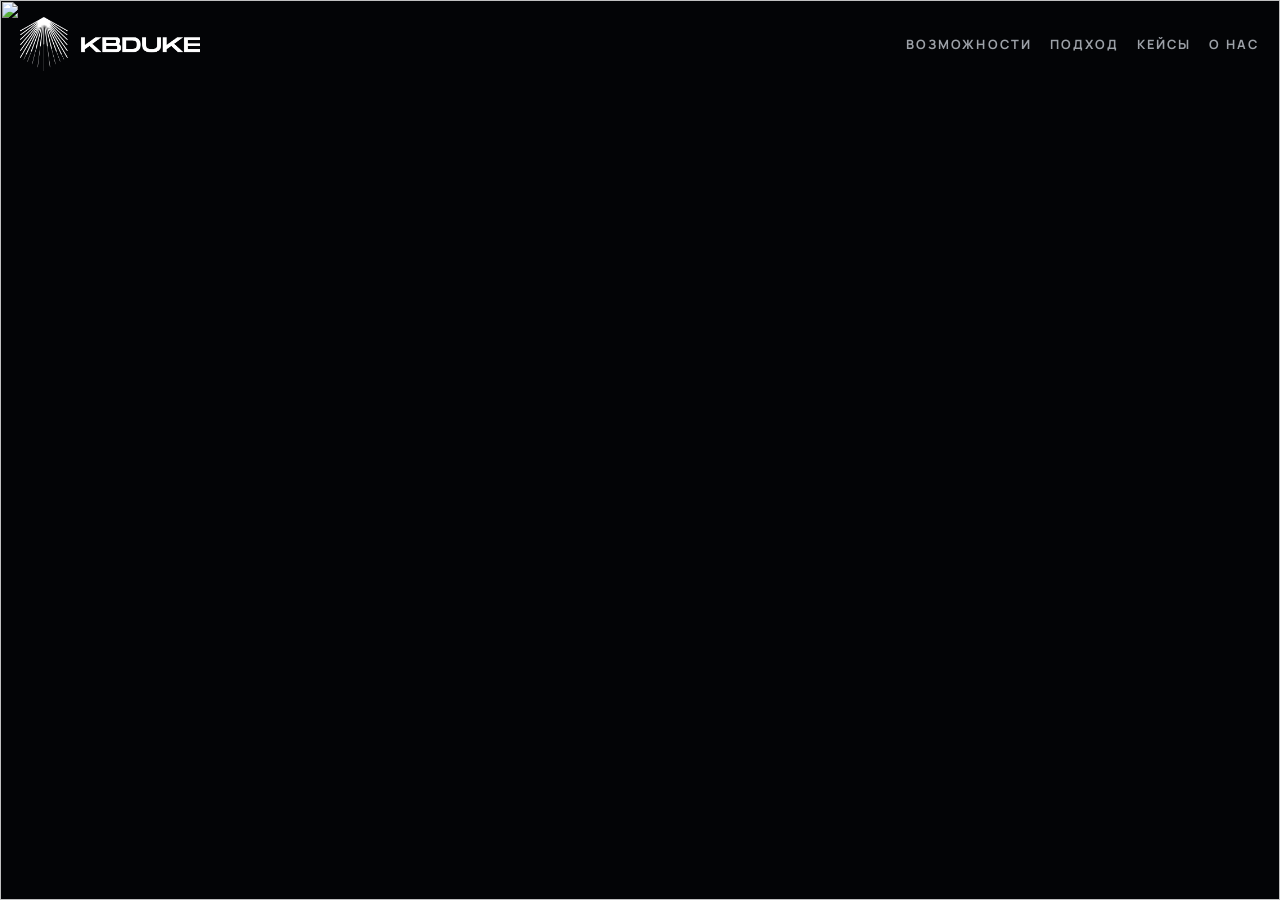
==== index.html @ 4758ca3d "Update partner logos table" ====
<!doctype html>
<html lang="ru">
  <head>
    <!-- Базовая кодировка и адаптивная мета-настройка для корректного отображения на всех устройствах. -->
    <meta charset="UTF-8" />
    <meta name="viewport" content="width=device-width, initial-scale=1.0" />

    <!-- SEO-метаданные главной страницы. -->
    <title>KBDUKE | Световой дизайн и технический продакшн для концертных шоу</title>
    <meta
      name="description"
      content="KBDUKE: световой дизайн, сценография, технический продакшн, IMAG и контент для концертных шоу, туров, фестивалей и больших событий."
    />

    <!-- Подключение шрифтов для заголовков и основного текста. -->
    <link rel="preconnect" href="https://fonts.googleapis.com" />
    <link rel="preconnect" href="https://fonts.gstatic.com" crossorigin />
    <link href="https://fonts.googleapis.com/css2?family=Manrope:wght@400;500;700;800&family=Sora:wght@500;600;700;800&display=swap" rel="stylesheet" />

    <!-- Основные стили страницы. -->
    <link rel="stylesheet" href="./styles.css?v=20260403-7" />

    <!-- Структурированные данные для организации и hero-video. -->
    <script type="application/ld+json">
      {
        "@context": "https://schema.org",
        "@graph": [
          {
            "@type": "Organization",
            "name": "KBDUKE",
            "url": "https://kbduke.ru/",
            "email": "info@kbduke.ru",
            "telephone": "+7-964-552-1264",
            "sameAs": ["https://www.instagram.com/k_b_duke", "https://t.me/kbduke"]
          }
        ]
      }
    </script>
  </head>
  <body class="page-home">
    <!-- Skip-link улучшает навигацию с клавиатуры и ускоряет переход к содержимому. -->
    <a class="skip-link" href="#main">Перейти к содержимому</a>

    <!-- Фоновый декоративный слой удерживает общий монохромный характер интерфейса. -->
    <div class="ambient-bg" aria-hidden="true"></div>

    <!-- Фиксированная шапка с логотипом и навигацией по ключевым экранам. -->
    <header class="topbar" id="top">
      <div class="container topbar__inner">
        <a class="brand" href="#hero" aria-label="Перейти к началу страницы">
          <img class="brand__logo" src="./assets/brand/logo-main.webp" alt="Логотип KBDUKE" loading="eager" />
        </a>

        <!-- Кнопка мобильного меню активна только на узких экранах. -->
        <button class="menu-toggle" type="button" aria-label="Открыть меню" aria-expanded="false">
          <span></span>
          <span></span>
          <span></span>
        </button>

        <!-- Якорная навигация соответствует новой продающей структуре страницы. -->
        <nav class="menu" aria-label="Основная навигация">
          <a href="./pages/capabilities.html">Возможности</a>
          <a href="./pages/approach.html">Подход</a>
          <a href="./pages/cases.html">Кейсы</a>
          <a href="./pages/about.html">О нас</a>
        </nav>
      </div>
    </header>

    <!-- Основное содержимое страницы. -->
    <main id="main">
      <!-- Первый экран с оффером, showreel и основными CTA. -->
      <section id="hero" class="section hero reveal">
        <div class="hero__media" aria-hidden="true">
          <div class="hero__slides" id="heroSlides"></div>
          <div class="hero__veil"></div>
        </div>
      </section>
    </main>

    <!-- Клиентский JavaScript отвечает за фильтры, лайтбокс и reduced-motion. -->
    <script src="./assets/cases/portfolio-data.js?v=20260403-newcases-5"></script>
    <script src="./script.js?v=20260403-newcases-3"></script>
  </body>
</html>
---- styles.css ----
/* -------------------------------------------------------------------------- */
/* Базовые переменные темы: монохромная палитра, тени и размеры контейнеров. */
/* -------------------------------------------------------------------------- */
:root {
  --bg-base: #050608;
  --bg-elevated: rgba(12, 15, 19, 0.9);
  --bg-soft: rgba(15, 18, 23, 0.82);
  --bg-surface: rgba(9, 11, 14, 0.94);
  --stroke: rgba(255, 255, 255, 0.12);
  --stroke-strong: rgba(255, 255, 255, 0.24);
  --text-main: #f5f7fb;
  --text-soft: rgba(230, 235, 244, 0.74);
  --text-muted: rgba(202, 209, 220, 0.52);
  --accent: #7fd6ff;
  --shadow: 0 30px 80px rgba(0, 0, 0, 0.42);
  --radius: 30px;
  --radius-small: 18px;
  --container: min(1520px, calc(100vw - 72px));
}

/* -------------------------------------------------------------------------- */
/* Сброс модели коробки и базовых отступов.                                   */
/* -------------------------------------------------------------------------- */
*,
*::before,
*::after {
  box-sizing: border-box;
}

html {
  scroll-behavior: smooth;
}

body {
  margin: 0;
  font-family: "Manrope", "Helvetica Neue", sans-serif;
  color: var(--text-main);
  background: var(--bg-base);
  line-height: 1.6;
}

.page-home {
  overflow: hidden;
}

.page-home main {
  height: 100svh;
}

.page-approach {
  overflow: hidden;
}

img,
video {
  max-width: 100%;
}

a,
button,
input,
select,
textarea {
  font: inherit;
}

/* -------------------------------------------------------------------------- */
/* Skip-link скрыт до фокуса и помогает в навигации с клавиатуры.             */
/* -------------------------------------------------------------------------- */
.skip-link {
  position: absolute;
  left: 16px;
  top: 16px;
  z-index: 50;
  padding: 10px 14px;
  border-radius: 999px;
  background: #ffffff;
  color: #0a0a0a;
  transform: translateY(-200%);
  transition: transform 0.14s ease;
}

.skip-link:focus {
  transform: translateY(0);
}

/* -------------------------------------------------------------------------- */
/* Фоновый слой задает глубину без яркого цветового шума.                     */
/* -------------------------------------------------------------------------- */
.ambient-bg {
  position: fixed;
  inset: 0;
  z-index: -2;
  overflow: hidden;
  pointer-events: none;
  background:
    radial-gradient(circle at 16% 20%, rgba(14, 58, 96, 0.16), transparent 34%),
    radial-gradient(circle at 80% 14%, rgba(24, 114, 160, 0.12), transparent 36%),
    radial-gradient(circle at 48% 84%, rgba(15, 30, 64, 0.14), transparent 42%),
    linear-gradient(180deg, #07090b 0%, #050608 60%, #040507 100%);
  background-size: 128% 128%, 134% 134%, 142% 142%, 100% 100%;
  background-position: 16% 20%, 80% 14%, 48% 84%, 0 0;
  animation: ambient-bg-drift 28s ease-in-out infinite alternate;
}

.ambient-bg::before,
.ambient-bg::after {
  content: "";
  position: absolute;
  inset: -10%;
  pointer-events: none;
  will-change: transform, opacity, border-radius, background-position;
}

.ambient-bg::before {
  background:
    radial-gradient(circle at 20% 20%, rgba(20, 82, 134, 0.18), transparent 24%),
    radial-gradient(circle at 72% 18%, rgba(28, 128, 184, 0.15), transparent 22%),
    radial-gradient(circle at 40% 78%, rgba(18, 36, 82, 0.18), transparent 28%),
    radial-gradient(circle at 82% 72%, rgba(22, 48, 92, 0.12), transparent 24%);
  filter: blur(68px);
  opacity: 0.76;
  animation: solution-map-lava-a 26s ease-in-out infinite alternate;
}

.ambient-bg::after {
  inset: 0;
  background-image: url("data:image/svg+xml,%3Csvg xmlns='http://www.w3.org/2000/svg' width='220' height='220' viewBox='0 0 220 220'%3E%3Cfilter id='n'%3E%3CfeTurbulence type='fractalNoise' baseFrequency='0.85' numOctaves='2' stitchTiles='stitch'/%3E%3C/filter%3E%3Crect width='220' height='220' filter='url(%23n)' opacity='1'/%3E%3C/svg%3E");
  background-size: 220px 220px;
  background-repeat: repeat;
  opacity: 0.05;
  mix-blend-mode: soft-light;
  animation: ambient-grain-shift 12s steps(6) infinite;
}

@keyframes ambient-bg-drift {
  0% {
    background-position: 14% 18%, 82% 14%, 50% 84%, 0 0;
  }

  50% {
    background-position: 18% 23%, 76% 18%, 54% 80%, 0 0;
  }

  100% {
    background-position: 12% 26%, 82% 10%, 46% 88%, 0 0;
  }
}

@keyframes ambient-grain-shift {
  0% {
    transform: translate3d(0, 0, 0);
  }

  25% {
    transform: translate3d(-1.2%, 0.8%, 0);
  }

  50% {
    transform: translate3d(0.8%, -0.8%, 0);
  }

  75% {
    transform: translate3d(-0.6%, 1%, 0);
  }

  100% {
    transform: translate3d(0, 0, 0);
  }
}

.container {
  width: var(--container);
  margin-inline: auto;
}

h1,
h2,
h3 {
  margin: 0;
  font-family: "Sora", "Manrope", sans-serif;
  letter-spacing: -0.04em;
  line-height: 1.04;
}

h1 {
  font-size: clamp(3rem, 5.8vw, 6rem);
  max-width: 10.5ch;
}

h2 {
  font-size: clamp(2.2rem, 3.6vw, 4rem);
}

h3 {
  font-size: clamp(1.15rem, 1.4vw, 1.45rem);
}

p {
  margin: 0;
}

.lead {
  color: var(--text-soft);
  font-size: clamp(1rem, 1.15vw, 1.18rem);
  max-width: 36ch;
}

.eyebrow {
  margin: 0 0 14px;
  color: var(--text-muted);
  font-size: 0.8rem;
  font-weight: 700;
  letter-spacing: 0.12em;
  text-transform: uppercase;
}

.section {
  position: relative;
  padding: clamp(88px, 10vw, 140px) 0;
}

.section--gradient .container {
  padding: clamp(28px, 4vw, 42px);
  border: 1px solid var(--stroke);
  border-radius: var(--radius);
  background: linear-gradient(180deg, rgba(20, 20, 20, 0.92), rgba(9, 9, 9, 0.96));
  box-shadow: var(--shadow);
}

.section-heading {
  display: grid;
  gap: 14px;
  margin-bottom: 28px;
}

.section-heading--split {
  grid-template-columns: minmax(0, 1fr) auto;
  align-items: end;
  gap: 20px;
}

.text-link {
  color: #ffffff;
  text-decoration: none;
  font-weight: 700;
  border-bottom: 1px solid rgba(255, 255, 255, 0.26);
}

/* -------------------------------------------------------------------------- */
/* Верхняя панель остается липкой и визуально нейтральной.                    */
/* -------------------------------------------------------------------------- */
.topbar {
  position: fixed;
  inset: 0 0 auto;
  z-index: 30;
  border-bottom: 1px solid transparent;
  background: transparent;
  backdrop-filter: none;
  transition: background-color 0.24s ease, border-color 0.24s ease, backdrop-filter 0.24s ease;
}

.topbar .container {
  width: 100%;
  margin-inline: auto;
}

.topbar__inner {
  min-height: 88px;
  width: 100%;
  flex-direction: row;
  align-items: center;
  justify-content: space-between;
  display: flex;
  gap: 20px;
  padding-top: 0;
  padding-inline: clamp(18px, 1.6vw, 28px);
}

.brand {
  display: inline-flex;
  align-items: center;
}

.brand__logo {
  width: clamp(150px, 14vw, 218px);
  height: auto;
  display: block;
}

.menu {
  display: flex;
  align-items: center;
  gap: 18px;
  margin-left: auto;
  justify-content: flex-end;
}

.menu a {
  color: var(--text-soft);
  text-decoration: none;
  font-size: 0.8rem;
  font-weight: 700;
  letter-spacing: 0.16em;
  text-transform: uppercase;
  transition: color 0.14s ease, opacity 0.14s ease;
  opacity: 0.92;
}

.menu a:hover,
.menu a:focus-visible {
  color: #ffffff;
  opacity: 1;
}

.menu a[aria-current="page"] {
  color: #ffffff;
  opacity: 1;
}

.menu-toggle {
  display: none;
  width: 44px;
  height: 44px;
  padding: 10px 8px;
  border: 0;
  border-radius: 12px;
  background: rgba(255, 255, 255, 0.06);
  cursor: pointer;
}

.menu-toggle span {
  display: block;
  width: 100%;
  height: 2px;
  margin: 5px 0;
  border-radius: 999px;
  background: #ffffff;
}

/* -------------------------------------------------------------------------- */
/* Hero-секция собрана как темный оффер + reel.                               */
/* -------------------------------------------------------------------------- */
.hero {
  min-height: 100svh;
  padding: 0;
  overflow: clip;
  background: #040608;
}

.hero__media,
.hero__veil {
  position: absolute;
  inset: 0;
}

.hero__media {
  z-index: 0;
  overflow: hidden;
  background: #030406;
}

.hero__slides {
  position: absolute;
  inset: 0;
}

.hero__image,
.hero__video {
  position: absolute;
  inset: 0;
  width: 100%;
  height: 100%;
  object-fit: cover;
  object-position: center center;
  display: block;
  filter: none;
  transform: scale(1);
  opacity: 0;
  transition: opacity 0.65s ease;
}

.hero__image.is-active {
  opacity: 1;
}

.hero__veil {
  background: transparent;
}

.hero__content {
  position: relative;
  z-index: 1;
  display: flex;
  align-items: flex-end;
  min-height: 100svh;
  padding-top: clamp(132px, 11vw, 160px);
  padding-bottom: clamp(24px, 3vw, 36px);
}

.hero__layout {
  display: block;
  width: 100%;
}

.hero__copy {
  display: grid;
  gap: clamp(14px, 1.5vw, 18px);
  max-width: min(560px, 48vw);
}

.hero__copy h1 {
  max-width: 12.4ch;
  font-size: clamp(2.4rem, 4.5vw, 4.7rem);
  line-height: 0.95;
  text-wrap: balance;
}

.hero__copy .lead {
  max-width: 31ch;
  font-size: clamp(0.92rem, 0.94vw, 1rem);
  line-height: 1.42;
  color: rgba(244, 247, 252, 0.72);
}

.hero__features {
  display: grid;
  gap: 14px;
  padding: 18px 20px;
  border: 1px solid var(--stroke);
  border-radius: calc(var(--radius) - 8px);
  background: rgba(255, 255, 255, 0.03);
}

.hero__features-title {
  color: var(--text-muted);
  font-size: 0.8rem;
  font-weight: 700;
  letter-spacing: 0.12em;
  text-transform: uppercase;
}

.hero__capabilities {
  display: grid;
  grid-template-columns: repeat(2, minmax(0, 1fr));
  gap: 0 34px;
  margin: 0;
  padding: 0;
  list-style: none;
}

.hero__capabilities li {
  min-height: 100%;
}

.capability-link {
  display: flex;
  align-items: center;
  justify-content: space-between;
  gap: 20px;
  padding: 24px 0;
  min-height: 100%;
  border: 0;
  border-bottom: 1px solid rgba(255, 255, 255, 0.12);
  border-radius: 0;
  background: transparent;
  color: rgba(244, 247, 252, 0.88);
  text-decoration: none;
  transition:
    color 0.16s ease,
    opacity 0.16s ease,
    border-color 0.16s ease;
}

.capability-link::after {
  content: "↗";
  font-size: 1rem;
  color: rgba(255, 255, 255, 0.42);
  transition: transform 0.16s ease, color 0.16s ease;
}

.capability-link:hover,
.capability-link:focus-visible {
  color: #ffffff;
  border-color: rgba(255, 255, 255, 0.28);
}

.capability-link:hover::after,
.capability-link:focus-visible::after {
  color: rgba(255, 255, 255, 0.82);
  transform: translate(2px, -2px);
}

#equipment,
.service-card[id] {
  scroll-margin-top: 120px;
}

.hero__capabilities--section {
  grid-template-columns: repeat(2, minmax(0, 1fr));
}

.section--capabilities {
  padding-top: clamp(72px, 8vw, 118px);
}

.capabilities {
  display: grid;
  grid-template-columns: minmax(280px, 0.7fr) minmax(0, 1.3fr);
  gap: clamp(34px, 5vw, 90px);
  align-items: start;
}

.capabilities__intro {
  display: grid;
  gap: 18px;
  max-width: 24rem;
}

.capabilities--static {
  grid-template-columns: minmax(280px, 0.76fr) minmax(720px, 1.24fr);
  gap: clamp(54px, 8vw, 138px);
}

.hero__capabilities--static {
  grid-template-columns: repeat(2, minmax(300px, 1fr));
  gap: 18px 54px;
}

.hero__capabilities--static li {
  min-height: auto;
}

.capability-label {
  display: block;
  min-height: 72px;
  padding: 16px 0 14px;
  border-bottom: 1px solid rgba(255, 255, 255, 0.12);
  color: rgba(244, 247, 252, 0.82);
  font-size: clamp(0.96rem, 0.96vw, 1.04rem);
  line-height: 1.5;
  text-wrap: pretty;
}

.page-capabilities .capabilities__intro {
  max-width: 36rem;
  display: grid;
  gap: 24px;
  align-content: start;
  padding-top: clamp(20px, 2vw, 28px);
}

.page-capabilities main {
  min-height: calc(100svh - 84px);
  display: grid;
}

.page-capabilities .section--capabilities {
  min-height: calc(100svh - 84px);
  display: grid;
  align-items: center;
  padding-block: clamp(144px, 13vh, 208px) clamp(84px, 8vh, 128px);
}

.page-capabilities .capabilities__intro h1 {
  max-width: 7.4ch;
  margin: 0;
  font-size: clamp(3.3rem, 4.35vw, 5.15rem);
  line-height: 0.92;
  letter-spacing: -0.045em;
  text-wrap: balance;
}

.page-capabilities .capabilities__intro .lead {
  max-width: 34ch;
  margin: 0;
  color: rgba(244, 247, 252, 0.76);
  font-size: clamp(1rem, 0.98vw, 1.12rem);
  line-height: 1.6;
  text-wrap: pretty;
}

.page-capabilities .capabilities--static {
  --capabilities-column-gap: clamp(72px, 6vw, 112px);
  --capabilities-card-gap: clamp(24px, 2.4vw, 36px);
  grid-template-columns: minmax(420px, 0.88fr) minmax(620px, 1.12fr);
  gap: var(--capabilities-column-gap);
  align-items: center;
  padding-inline: clamp(88px, 6vw, 132px) clamp(48px, 4vw, 88px);
}

.page-capabilities .capabilities-list {
  display: grid;
  grid-template-columns: 1fr;
  gap: clamp(24px, 2.6vw, 34px);
  width: min(100%, 52rem);
  align-items: start;
  align-content: start;
  justify-self: start;
  padding-top: clamp(8px, 0.8vw, 12px);
}

.page-capabilities .capabilities-item {
  display: flex;
  align-items: flex-start;
  min-height: 100%;
  padding: 0;
  border: 0;
  border-radius: 0;
  background: transparent;
  box-shadow: none;
}

.page-capabilities .capability-label {
  display: block;
  max-width: none;
  min-height: auto;
  padding: 0;
  border: 0;
  color: rgba(244, 247, 252, 0.94);
  font-size: clamp(1.36rem, 1.34vw, 1.66rem);
  font-weight: 500;
  line-height: 1.2;
  letter-spacing: -0.014em;
  text-wrap: balance;
  hyphens: none;
}

@media (max-width: 1180px) {
  .page-capabilities .capabilities--static {
    --capabilities-column-gap: clamp(44px, 4vw, 64px);
    --capabilities-card-gap: clamp(24px, 2vw, 28px);
    grid-template-columns: minmax(360px, 0.88fr) minmax(0, 1.12fr);
    gap: var(--capabilities-column-gap);
    padding-inline: clamp(44px, 4.6vw, 68px) 0;
  }

  .page-capabilities .capability-label {
    font-size: clamp(1.22rem, 1.46vw, 1.46rem);
  }
}

@media (max-width: 1024px) {
  .page-about .about-shell {
    width: min(100vw - 48px, 1320px);
    gap: 48px;
  }

  .page-about .about-section {
    width: 100%;
  }

  .page-about .section--about-intro {
    min-height: auto;
  }

  .about-intro {
    grid-template-columns: 1fr;
    gap: 28px;
  }

  .page-about .team-figure img {
    max-height: none;
  }

  .page-about .clients-grid {
    grid-template-columns: repeat(2, minmax(0, 1fr));
    gap: 20px 28px;
  }

  .page-about .clients-grid ul {
    width: 100%;
    justify-items: start;
  }

  .page-about .contacts-layout {
    grid-template-columns: 1fr;
  }

  .page-about .contact-qr {
    justify-self: start;
  }

  .page-capabilities .section--capabilities {
    padding-block: clamp(124px, 14vw, 156px) 64px;
  }

  .page-capabilities .capabilities__intro {
    max-width: 100%;
    padding-top: 0;
  }

  .page-capabilities .capabilities__intro .lead {
    max-width: 36ch;
  }

  .page-capabilities .capabilities--static {
    grid-template-columns: 1fr;
    gap: 34px;
    padding-inline: 0;
  }

  .page-capabilities .capabilities-list {
    grid-template-columns: 1fr;
    padding-top: 0;
  }

  .page-capabilities .capability-label {
    max-width: none;
  }
}

@media (min-width: 1280px) {
  .page-capabilities .section--capabilities > .container {
    width: min(1760px, calc(100vw - 64px));
  }
}

.section--portfolio .section-heading {
  margin-bottom: 38px;
}

.section--portfolio h2 {
  max-width: 8ch;
}

/* -------------------------------------------------------------------------- */
/* Третий блок: карта факторов решения с анимированным фоном.                 */
/* -------------------------------------------------------------------------- */
.solution-map {
  position: relative;
  min-height: clamp(380px, 50vw, 692px);
  aspect-ratio: 1280 / 692;
  padding: 0;
  border: 1px solid rgba(255, 255, 255, 0.08);
  border-radius: var(--radius);
  overflow: hidden;
  background: linear-gradient(160deg, #03050a 0%, #04060d 42%, #05060a 100%);
  box-shadow: 0 24px 80px rgba(0, 0, 0, 0.32);
  isolation: isolate;
}

.solution-map__ambient {
  position: absolute;
  inset: -2%;
  z-index: 0;
  pointer-events: none;
}

.solution-map__overlay {
  position: absolute;
  inset: 0;
  z-index: 2;
  width: 100%;
  height: 100%;
  object-fit: contain;
  padding: clamp(12px, 2vw, 28px);
  display: block;
  pointer-events: none;
}

.solution-map::before,
.solution-map::after,
.solution-map__body::after {
  content: "";
  position: absolute;
  border-radius: 58% 42% 63% 37% / 39% 58% 42% 61%;
  pointer-events: none;
  z-index: 0;
  filter: blur(68px);
  mix-blend-mode: screen;
}

.solution-map::before {
  width: clamp(280px, 34vw, 520px);
  height: clamp(280px, 34vw, 520px);
  top: -10%;
  right: 2%;
  background: radial-gradient(circle, rgba(43, 174, 210, 0.54) 0%, rgba(19, 92, 149, 0.24) 44%, transparent 74%);
  opacity: 0.54;
  animation: solution-map-lava-a 30s ease-in-out infinite alternate;
}

.solution-map::after {
  width: clamp(260px, 30vw, 460px);
  height: clamp(260px, 30vw, 460px);
  left: 3%;
  bottom: 10%;
  background: radial-gradient(circle, rgba(24, 41, 170, 0.34) 0%, rgba(13, 23, 92, 0.2) 42%, transparent 72%);
  opacity: 0.42;
  animation: solution-map-lava-b 34s ease-in-out infinite alternate;
}

.solution-map__orb {
  position: absolute;
  border-radius: 52% 48% 63% 37% / 41% 54% 46% 59%;
  pointer-events: none;
  filter: blur(92px);
  opacity: 0.48;
  mix-blend-mode: screen;
  will-change: transform, opacity, border-radius;
}

.solution-map__orb--a {
  width: clamp(260px, 28vw, 470px);
  height: clamp(260px, 28vw, 470px);
  top: -12%;
  right: -4%;
  background: radial-gradient(circle, rgba(52, 190, 220, 0.54) 0%, rgba(28, 116, 169, 0.26) 46%, transparent 74%);
  animation: solution-map-lava-c 32s ease-in-out infinite alternate;
}

.solution-map__orb--b {
  width: clamp(240px, 24vw, 400px);
  height: clamp(240px, 24vw, 400px);
  left: -8%;
  bottom: 2%;
  background: radial-gradient(circle, rgba(32, 59, 188, 0.46) 0%, rgba(13, 28, 107, 0.22) 48%, transparent 76%);
  animation: solution-map-lava-d 36s ease-in-out infinite alternate;
}

.solution-map__orb--c {
  width: clamp(250px, 26vw, 430px);
  height: clamp(250px, 26vw, 430px);
  left: 30%;
  bottom: -24%;
  background: radial-gradient(circle, rgba(171, 16, 148, 0.38) 0%, rgba(88, 4, 62, 0.2) 48%, transparent 76%);
  animation: solution-map-lava-e 28s ease-in-out infinite alternate;
}

.solution-map__orb--d {
  width: clamp(180px, 18vw, 300px);
  height: clamp(180px, 18vw, 300px);
  left: 16%;
  top: 28%;
  background: radial-gradient(circle, rgba(46, 64, 210, 0.24) 0%, rgba(9, 18, 74, 0.12) 48%, transparent 76%);
  animation: solution-map-lava-f 24s ease-in-out infinite alternate;
}

.solution-map__intro,
.solution-map__body,
.decision-node {
  position: relative;
  z-index: 2;
}

.solution-map__intro {
  position: absolute;
  top: clamp(26px, 3vw, 42px);
  left: clamp(28px, 2.8vw, 40px);
  max-width: min(34vw, 500px);
}

.solution-map__intro h2 {
  max-width: none;
  font-size: clamp(1.72rem, 2.9vw, 2.72rem);
  line-height: 1.08;
}

.solution-map__body {
  position: absolute;
  inset: 0;
  min-height: 100%;
  margin: 0;
}

.solution-map__body::after {
  width: clamp(240px, 28vw, 420px);
  height: clamp(240px, 28vw, 420px);
  left: 44%;
  bottom: -18%;
  background: radial-gradient(circle, rgba(132, 12, 112, 0.38) 0%, rgba(68, 0, 50, 0.2) 44%, transparent 74%);
  opacity: 0.6;
  animation: solution-map-lava-g 26s ease-in-out infinite alternate;
}

.solution-map__diagram {
  position: absolute;
  inset: 0;
  width: 100%;
  height: 100%;
  z-index: 1;
  overflow: visible;
}

.solution-map__diagram path,
.solution-map__diagram circle {
  fill: none;
  stroke: rgba(255, 255, 255, 0.94);
  stroke-width: 10;
  stroke-linecap: round;
  stroke-linejoin: round;
  filter: drop-shadow(0 0 8px rgba(255, 255, 255, 0.18));
}

.solution-map__diagram circle {
  fill: rgba(255, 255, 255, 0.96);
  stroke: none;
}

.decision-node {
  position: absolute;
  font-family: "Manrope", "Inter", sans-serif;
  font-size: clamp(1.24rem, 2.15vw, 2.18rem);
  font-weight: 700;
  letter-spacing: -0.03em;
  line-height: 1.02;
  white-space: nowrap;
  color: #ffffff;
  text-shadow: 0 4px 16px rgba(0, 0, 0, 0.38);
}

.decision-node--budget {
  top: 23%;
  left: 46%;
}

.decision-node--limits {
  right: 7%;
  top: 56%;
}

.decision-node--concept {
  left: 9%;
  top: 72%;
}

.decision-node--venue {
  left: 18%;
  top: 41%;
}

.decision-node--center {
  top: 50.8%;
  left: 58.2%;
  width: 22px;
  height: 22px;
  transform: translate(-50%, -50%);
  border-radius: 50%;
  background: rgba(255, 255, 255, 0.12);
  box-shadow: 0 0 0 8px rgba(255, 255, 255, 0.08);
  animation: solution-map-core-pulse 7.6s ease-in-out infinite;
}

.decision-node__core {
  display: block;
  width: 100%;
  height: 100%;
  border-radius: 50%;
  background: #ffffff;
  animation: solution-map-core-breathe 6.2s ease-in-out infinite;
}

@keyframes solution-map-lava-a {
  0% {
    transform: translate3d(0, 0, 0) scale(0.96) rotate(0deg);
    border-radius: 60% 40% 55% 45% / 44% 62% 38% 56%;
    opacity: 0.54;
  }

  33% {
    transform: translate3d(-4%, 6%, 0) scale(1.04) rotate(8deg);
    border-radius: 48% 52% 39% 61% / 58% 44% 56% 42%;
    opacity: 0.74;
  }

  66% {
    transform: translate3d(-9%, 10%, 0) scale(1.12) rotate(14deg);
    border-radius: 63% 37% 52% 48% / 36% 54% 46% 64%;
    opacity: 0.62;
  }

  100% {
    transform: translate3d(-12%, 8%, 0) scale(1.18) rotate(18deg);
    border-radius: 42% 58% 61% 39% / 54% 40% 60% 46%;
    opacity: 0.78;
  }
}

@keyframes solution-map-lava-b {
  0% {
    transform: translate3d(0, 0, 0) scale(1) rotate(0deg);
    border-radius: 54% 46% 60% 40% / 50% 43% 57% 50%;
    opacity: 0.34;
  }

  38% {
    transform: translate3d(5%, -4%, 0) scale(1.08) rotate(-9deg);
    border-radius: 40% 60% 44% 56% / 55% 49% 51% 45%;
    opacity: 0.48;
  }

  72% {
    transform: translate3d(11%, -8%, 0) scale(1.16) rotate(-14deg);
    border-radius: 62% 38% 49% 51% / 44% 58% 42% 56%;
    opacity: 0.42;
  }

  100% {
    transform: translate3d(14%, -10%, 0) scale(1.2) rotate(-18deg);
    border-radius: 47% 53% 64% 36% / 59% 47% 53% 41%;
    opacity: 0.56;
  }
}

@keyframes solution-map-lava-c {
  0% {
    transform: translate3d(0, 0, 0) scale(0.98) rotate(0deg);
    border-radius: 57% 43% 46% 54% / 39% 51% 49% 61%;
    opacity: 0.5;
  }

  30% {
    transform: translate3d(-6%, 3%, 0) scale(1.08) rotate(10deg);
    border-radius: 43% 57% 58% 42% / 60% 43% 57% 40%;
    opacity: 0.68;
  }

  68% {
    transform: translate3d(-14%, 8%, 0) scale(1.18) rotate(18deg);
    border-radius: 61% 39% 41% 59% / 37% 59% 41% 63%;
    opacity: 0.56;
  }

  100% {
    transform: translate3d(-18%, 4%, 0) scale(1.24) rotate(24deg);
    border-radius: 38% 62% 55% 45% / 56% 41% 59% 44%;
    opacity: 0.74;
  }
}

@keyframes solution-map-lava-d {
  0% {
    transform: translate3d(0, 0, 0) scale(0.94) rotate(0deg);
    border-radius: 49% 51% 62% 38% / 60% 42% 58% 40%;
    opacity: 0.4;
  }

  34% {
    transform: translate3d(7%, -6%, 0) scale(1.06) rotate(-8deg);
    border-radius: 64% 36% 47% 53% / 41% 60% 40% 59%;
    opacity: 0.58;
  }

  68% {
    transform: translate3d(14%, -12%, 0) scale(1.16) rotate(-14deg);
    border-radius: 45% 55% 58% 42% / 57% 46% 54% 43%;
    opacity: 0.48;
  }

  100% {
    transform: translate3d(20%, -10%, 0) scale(1.22) rotate(-18deg);
    border-radius: 59% 41% 42% 58% / 39% 54% 46% 61%;
    opacity: 0.66;
  }
}

@keyframes solution-map-lava-e {
  0% {
    transform: translate3d(0, 0, 0) scale(0.92) rotate(0deg);
    border-radius: 61% 39% 44% 56% / 38% 62% 38% 62%;
    opacity: 0.4;
  }

  30% {
    transform: translate3d(7%, -5%, 0) scale(1.06) rotate(9deg);
    border-radius: 46% 54% 59% 41% / 54% 41% 59% 46%;
    opacity: 0.56;
  }

  68% {
    transform: translate3d(12%, -12%, 0) scale(1.14) rotate(16deg);
    border-radius: 58% 42% 36% 64% / 43% 56% 44% 57%;
    opacity: 0.46;
  }

  100% {
    transform: translate3d(17%, -18%, 0) scale(1.2) rotate(22deg);
    border-radius: 39% 61% 55% 45% / 61% 39% 61% 39%;
    opacity: 0.64;
  }
}

@keyframes solution-map-lava-f {
  0% {
    transform: translate3d(0, 0, 0) scale(0.9) rotate(0deg);
    border-radius: 63% 37% 51% 49% / 45% 56% 44% 55%;
    opacity: 0.28;
  }

  36% {
    transform: translate3d(6%, 8%, 0) scale(1.08) rotate(-10deg);
    border-radius: 41% 59% 62% 38% / 58% 40% 60% 42%;
    opacity: 0.38;
  }

  100% {
    transform: translate3d(10%, 16%, 0) scale(1.18) rotate(-18deg);
    border-radius: 57% 43% 39% 61% / 37% 63% 37% 63%;
    opacity: 0.5;
  }
}

@keyframes solution-map-lava-g {
  0% {
    transform: translate3d(0, 0, 0) scale(0.98) rotate(0deg);
    border-radius: 56% 44% 63% 37% / 49% 57% 43% 51%;
    opacity: 0.34;
  }

  30% {
    transform: translate3d(-2%, -6%, 0) scale(1.06) rotate(10deg);
    border-radius: 43% 57% 46% 54% / 60% 44% 56% 40%;
    opacity: 0.48;
  }

  68% {
    transform: translate3d(5%, -11%, 0) scale(1.14) rotate(18deg);
    border-radius: 61% 39% 40% 60% / 38% 59% 41% 62%;
    opacity: 0.4;
  }

  100% {
    transform: translate3d(10%, -14%, 0) scale(1.22) rotate(24deg);
    border-radius: 39% 61% 57% 43% / 58% 41% 59% 42%;
    opacity: 0.56;
  }
}

@keyframes solution-map-core-pulse {
  0%,
  100% {
    box-shadow: 0 0 0 8px rgba(255, 255, 255, 0.08);
    background: rgba(255, 255, 255, 0.12);
  }

  50% {
    box-shadow:
      0 0 0 10px rgba(255, 255, 255, 0.08),
      0 0 24px rgba(255, 255, 255, 0.1);
    background: rgba(255, 255, 255, 0.16);
  }
}

@keyframes solution-map-core-breathe {
  0%,
  100% {
    transform: scale(1);
    opacity: 1;
  }

  50% {
    transform: scale(1.08);
    opacity: 0.9;
  }
}

@keyframes hero-slideshow {
  0%,
  18% {
    opacity: 1;
    transform: scale(1.02);
  }

  26%,
  100% {
    opacity: 0;
    transform: scale(1.06);
  }
}

.equipment-actions,
.brief-form__actions {
  display: flex;
  flex-wrap: wrap;
  gap: 12px;
}

/* -------------------------------------------------------------------------- */
/* Подстраницы направлений: оставляем только оригинальный слайд.              */
/* -------------------------------------------------------------------------- */
.slide-page-main {
  min-height: calc(100svh - 84px);
}

.slide-page {
  min-height: calc(100vh - 88px);
  padding-top: 0;
  display: grid;
  align-items: center;
}

.slide-page__container {
  display: flex;
  justify-content: center;
  width: 100vw;
  max-width: 100vw;
  margin-left: calc(50% - 50vw);
  margin-right: calc(50% - 50vw);
  padding: 0;
}

.slide-page__frame {
  width: 100vw;
  min-height: calc(100svh - 84px);
  margin: 0;
  padding: 0;
  border: 0;
  border-radius: 0;
  background: transparent;
  box-shadow: none;
  overflow: hidden;
}

.slide-page__image {
  width: 100vw;
  height: calc(100svh - 84px);
  display: block;
  object-fit: cover;
  object-position: center center;
  transform: scale(var(--slide-scale, 1));
  transform-origin: var(--slide-origin-x, 50%) var(--slide-origin-y, 50%);
  border-radius: 0;
  background: transparent;
}

.page-technical-production {
  --slide-scale: 1.06;
  --slide-origin-x: 58%;
  --slide-origin-y: 55%;
}

.page-stage-design {
  --slide-scale: 1.03;
  --slide-origin-x: 57%;
  --slide-origin-y: 50%;
}

.page-lighting-design {
  --slide-scale: 1.04;
  --slide-origin-x: 58%;
  --slide-origin-y: 50%;
}

.page-content-production {
  --slide-scale: 1.08;
  --slide-origin-x: 60%;
  --slide-origin-y: 47%;
}

.page-imag {
  --slide-scale: 1.06;
  --slide-origin-x: 47%;
  --slide-origin-y: 48%;
}

.page-equipment {
  --slide-scale: 1.08;
  --slide-origin-x: 58%;
  --slide-origin-y: 49%;
}

.slide-page__frame--wide {
  width: min(100%, 1760px);
  padding: 6px;
  background: rgba(0, 0, 0, 0.28);
}

.slide-page__frame--wide .slide-page__image {
  min-height: min(78vh, 1080px);
  object-fit: contain;
}

.approach-main {
  min-height: calc(100svh - 84px);
  display: grid;
}

.approach-stage {
  --approach-stage-top: clamp(96px, 10vh, 176px);
  --approach-stage-bottom: clamp(20px, 4vh, 80px);
  min-height: calc(100svh - 84px);
  display: grid;
  align-items: center;
  padding-block: var(--approach-stage-top) var(--approach-stage-bottom);
}

.approach-shell {
  display: grid;
  grid-template-columns: 1fr;
  gap: 0;
  align-items: center;
  justify-items: center;
  padding-inline: clamp(88px, 6vw, 132px) clamp(48px, 4vw, 88px);
}

.approach-copy {
  max-width: 36rem;
  display: grid;
  gap: 24px;
  align-content: start;
}

.approach-copy h1 {
  max-width: 7.4ch;
  margin: 0;
  font-size: clamp(3.3rem, 4.35vw, 5.15rem);
  line-height: 0.92;
  letter-spacing: -0.045em;
  text-wrap: balance;
}

.approach-copy .lead {
  max-width: 34ch;
  margin: 0;
  color: rgba(244, 247, 252, 0.76);
  font-size: clamp(1rem, 0.98vw, 1.12rem);
  line-height: 1.6;
  text-wrap: pretty;
}

.approach-visual {
  position: relative;
  width: 100%;
  display: grid;
  place-items: center;
  justify-self: center;
}

.solution-map--page {
  width: auto;
  max-width: min(100%, 1180px);
  min-height: 460px;
  height: min(calc(100svh - 84px - var(--approach-stage-top) - var(--approach-stage-bottom)), 820px);
  aspect-ratio: 1.24 / 1;
  border: 0;
  border-radius: 0;
  box-shadow: none;
  background: transparent;
  overflow: visible;
}

.solution-map__overlay--page {
  padding:
    clamp(40px, 4vw, 64px)
    clamp(12px, 1.6vw, 24px)
    clamp(16px, 1.8vw, 24px);
  object-fit: contain;
  transform: translate(clamp(2%, 2vw, 8%), clamp(1%, 1.6vw, 6%))
    scale(clamp(1.04, 0.92 + 0.3vw, 1.24));
}

/* -------------------------------------------------------------------------- */
/* Кнопки: белая основная и инвертированная вторичная.                        */
/* -------------------------------------------------------------------------- */
.btn {
  display: inline-flex;
  align-items: center;
  justify-content: center;
  min-height: 52px;
  padding: 0 24px;
  border-radius: 999px;
  border: 1px solid transparent;
  text-decoration: none;
  font-weight: 700;
  cursor: pointer;
  transition:
    transform 0.16s ease,
    background-color 0.16s ease,
    color 0.16s ease,
    border-color 0.16s ease;
}

.btn:hover,
.btn:focus-visible {
  transform: translateY(-1px);
}

.btn--primary {
  color: #0a0a0a;
  background: #ffffff;
  border-color: #ffffff;
}

.btn--primary:hover,
.btn--primary:focus-visible {
  color: #ffffff;
  background: transparent;
  border-color: rgba(255, 255, 255, 0.5);
}

.btn--ghost {
  color: #ffffff;
  background: transparent;
  border-color: rgba(255, 255, 255, 0.3);
}

.btn--ghost:hover,
.btn--ghost:focus-visible {
  color: #0a0a0a;
  background: #ffffff;
  border-color: #ffffff;
}

/* -------------------------------------------------------------------------- */
/* Блок доверия собран из метрик и строки имен.                               */
/* -------------------------------------------------------------------------- */
.trust-grid {
  display: grid;
  gap: 16px;
  grid-template-columns: repeat(4, minmax(0, 1fr));
}

.metric-card {
  padding: 20px;
  border-radius: var(--radius-small);
  border: 1px solid rgba(255, 255, 255, 0.1);
  background: rgba(255, 255, 255, 0.02);
}

.metric-card__value {
  display: block;
  margin-bottom: 8px;
  font-family: "Manrope", "Inter", sans-serif;
  font-size: clamp(1.5rem, 2vw, 2.3rem);
  font-weight: 800;
}

.metric-card__label {
  color: var(--text-soft);
}

.trust-strip {
  margin-top: 20px;
  display: flex;
  flex-wrap: wrap;
  gap: 10px;
}

.trust-strip span {
  padding: 10px 14px;
  border-radius: 999px;
  border: 1px solid rgba(255, 255, 255, 0.1);
  color: var(--text-soft);
  background: rgba(255, 255, 255, 0.03);
}

/* -------------------------------------------------------------------------- */
/* Фильтры портфолио и сетка кейсов.                                          */
/* -------------------------------------------------------------------------- */
/* Сетка и карточки портфолио.                                                */
/* -------------------------------------------------------------------------- */

.page-cases main {
  min-height: calc(100svh - 84px);
}

.page-cases .section--portfolio {
  padding-block: clamp(136px, 11vw, 176px) clamp(72px, 6vw, 104px);
}

.page-cases .section-heading {
  gap: 14px;
  margin-bottom: clamp(34px, 3.2vw, 48px);
}

.page-cases .section-heading h1 {
  max-width: 7.2ch;
  font-size: clamp(3.3rem, 4.35vw, 5.15rem);
  line-height: 0.92;
  letter-spacing: -0.045em;
}

.page-cases .section-heading .lead {
  max-width: 34ch;
  font-size: clamp(1rem, 0.98vw, 1.12rem);
  line-height: 1.6;
}

.page-cases .section-heading .lead--phrases {
  max-width: 78ch;
  display: flex;
  flex-wrap: wrap;
  gap: 0.35rem 0.6rem;
  align-items: center;
}

.page-cases .section-heading .lead--phrases .phrase-lock {
  display: inline-flex;
  align-items: center;
  white-space: nowrap;
}

.page-cases .section-heading .lead--phrases .phrase-lock:not(:last-child)::after {
  content: "-";
  margin-left: 0.6rem;
  color: rgba(244, 247, 252, 0.6);
}

.page-about main {
  padding-block: clamp(128px, 10vw, 168px) clamp(84px, 7vw, 120px);
}

.page-about .section {
  padding-block: 0;
}

.page-about .about-shell {
  width: min(1260px, calc(100vw - 72px));
  margin: 0 auto;
  display: grid;
  gap: clamp(44px, 4.8vw, 72px);
}

.page-about .about-section {
  width: 100%;
  margin: 0;
}

.page-about .about-section > .section-heading {
  margin-bottom: clamp(22px, 2.4vw, 34px);
  justify-items: start;
  text-align: left;
}

.section--about-intro {
  padding-top: 0;
}

.page-about .section--about-intro {
  min-height: calc(100svh - 128px);
  display: grid;
  align-items: start;
}

.about-intro {
  display: grid;
  grid-template-columns: minmax(240px, 0.46fr) minmax(0, 1.54fr);
  gap: clamp(40px, 5vw, 80px);
  align-items: start;
}

.about-intro__copy {
  width: 100%;
  display: grid;
  align-content: start;
  min-height: 100%;
}

.about-intro .section-heading {
  max-width: 66rem;
  gap: 22px;
  margin: 0;
  justify-items: start;
  text-align: left;
}

.about-intro .section-heading h1 {
  max-width: 4.2ch;
  font-size: clamp(3.3rem, 4.35vw, 5.15rem);
  line-height: 0.92;
  letter-spacing: -0.045em;
}

.about-intro .section-heading .lead {
  max-width: 46ch;
  margin: 0;
  font-size: clamp(1.16rem, 1.18vw, 1.34rem);
  line-height: 1.62;
  color: rgba(244, 247, 252, 0.86);
}

.page-about .about-section--intro,
.page-about .about-section--partners,
.page-about .about-section--contacts,
.page-about .about-section--team {
  width: 100%;
}

.page-about .partners-figure,
.page-about .contact-card,
.page-about .contact-qr {
  padding: 0;
  border: 0;
  border-radius: 0;
  background: transparent;
  box-shadow: none;
}

.page-about .partners-figure img {
  margin: 0;
  width: 100%;
  max-width: 100%;
  display: block;
}

.page-about .partners-figure {
  display: block;
  width: 100%;
}

.page-about .partners-figure--table {
  width: 100%;
  max-width: 1240px;
  margin: 0;
}

.page-about .partners-figure--table img {
  display: block;
  width: 100%;
  height: auto;
  max-width: 100%;
  border-radius: 0;
}

.page-about .team-figure {
  margin: 0;
}

.page-about .team-figure img {
  display: block;
  width: 100%;
  max-height: calc(100svh - 90px);
  height: auto;
  object-fit: contain;
  object-position: center;
  border-radius: 24px;
}

.page-about .contacts-layout {
  width: 100%;
  margin: 0;
  gap: clamp(28px, 3vw, 56px);
  grid-template-columns: minmax(0, 1fr) auto;
  align-items: start;
  justify-content: start;
}

.page-about .contact-grid {
  margin-top: 0;
  justify-items: start;
  text-align: left;
  gap: 14px;
}

.page-about .contact-grid a {
  border-bottom-color: rgba(255, 255, 255, 0.2);
  font-size: clamp(1rem, 1vw, 1.12rem);
}

.page-about .contact-qr figcaption {
  padding-top: 10px;
  max-width: 18ch;
  text-align: left;
}

.page-about .contact-qr {
  justify-self: end;
}

.page-about .section--about-clients {
  padding-top: 0;
}

.portfolio-grid {
  display: grid;
  grid-template-columns: repeat(3, minmax(0, 1fr));
  gap: clamp(34px, 3vw, 44px) clamp(18px, 1.7vw, 26px);
  align-items: start;
}

.portfolio-item,
.portfolio-item--wide,
.portfolio-item--hero {
  display: grid;
  margin: 0;
  grid-column: span 1;
  gap: 14px;
}

.portfolio-item__button {
  position: relative;
  display: block;
  width: 100%;
  padding: 0;
  border: 0;
  border-radius: 0;
  overflow: hidden;
  background: #050505;
  cursor: pointer;
  transition: transform 0.24s ease, opacity 0.24s ease;
}

.portfolio-item__button:hover,
.portfolio-item__button:focus-visible {
  transform: translateY(-3px);
}

.portfolio-item__image {
  width: 100%;
  aspect-ratio: 16 / 9;
  object-fit: cover;
  object-position: center;
  box-sizing: border-box;
  display: block;
  background: #050505;
  filter: grayscale(100%) contrast(1.06);
  transition: filter 0.28s ease, transform 0.32s ease;
}

.portfolio-item__button:hover .portfolio-item__image,
.portfolio-item__button:focus-visible .portfolio-item__image {
  filter: grayscale(0%) contrast(1);
  transform: scale(1.02);
}

.portfolio-item__mosaic {
  display: none;
}

.portfolio-item__body {
  display: grid;
  justify-items: center;
  gap: 6px;
  padding-inline: 0;
  text-align: center;
}

.portfolio-item__meta {
  display: flex;
  flex-wrap: wrap;
  justify-content: center;
  align-items: center;
  gap: 8px;
}

.portfolio-item__pill {
  color: rgba(244, 247, 252, 0.62);
  font-size: 0.68rem;
  font-weight: 700;
  text-transform: uppercase;
  letter-spacing: 0.16em;
}

.portfolio-item__count {
  display: none;
}

.portfolio-item__title {
  margin: 0;
  font-family: "Manrope", "Helvetica Neue", sans-serif;
  font-size: clamp(0.92rem, 0.88vw, 1rem);
  font-weight: 700;
  line-height: 1.24;
  letter-spacing: 0.02em;
  text-align: center;
  max-width: 24ch;
}

.portfolio-item__summary {
  margin: 0;
  max-width: 30ch;
  color: rgba(230, 235, 244, 0.7);
  font-size: clamp(0.78rem, 0.8vw, 0.88rem);
  line-height: 1.45;
  text-align: center;
  text-wrap: pretty;
}

.portfolio-item:hover .portfolio-item__title,
.portfolio-item:focus-within .portfolio-item__title {
  color: #ffffff;
}

/* -------------------------------------------------------------------------- */
/* Карточки процесса и дополнительные мета-данные.                            */
/* -------------------------------------------------------------------------- */
.process-grid {
  display: grid;
  gap: 16px;
  grid-template-columns: repeat(4, minmax(0, 1fr));
}

.process-card {
  display: grid;
  gap: 14px;
  padding: 22px;
  border-radius: var(--radius-small);
  border: 1px solid rgba(255, 255, 255, 0.08);
  background: rgba(255, 255, 255, 0.02);
}

.process-card__index {
  color: var(--text-muted);
  font-family: "Manrope", "Inter", sans-serif;
  font-size: 0.9rem;
  font-weight: 800;
  letter-spacing: 0.08em;
}

.process-card p {
  color: var(--text-soft);
}

.process-meta {
  display: grid;
  gap: 14px;
  grid-template-columns: repeat(3, minmax(0, 1fr));
  margin-top: 18px;
}

.process-meta__item {
  padding: 18px;
  border-radius: var(--radius-small);
  background: rgba(255, 255, 255, 0.03);
  color: var(--text-soft);
}

.process-meta__item strong {
  display: block;
  margin-bottom: 6px;
  color: #ffffff;
}

/* -------------------------------------------------------------------------- */
/* Карточки услуг и общий hover-переход в цвет.                               */
/* -------------------------------------------------------------------------- */
.cards {
  display: grid;
  gap: 16px;
}

.cards--three {
  grid-template-columns: repeat(3, minmax(0, 1fr));
}

.service-card {
  display: grid;
  gap: 14px;
  padding: 14px;
  border-radius: var(--radius-small);
  border: 1px solid rgba(255, 255, 255, 0.1);
  background: var(--bg-elevated);
  box-shadow: var(--shadow);
}

.service-card img {
  width: 100%;
  aspect-ratio: 16 / 9;
  display: block;
  object-fit: cover;
  border-radius: 12px;
  filter: grayscale(100%) contrast(1.06);
  transition: filter 0.16s ease, transform 0.16s ease;
}

.service-card:hover img,
.service-card:focus-within img {
  filter: grayscale(0%) contrast(1);
  transform: scale(1.015);
}

.service-card__body {
  display: grid;
  gap: 10px;
}

.service-card__body p {
  color: var(--text-soft);
}

/* -------------------------------------------------------------------------- */
/* Секция оборудования объединяет текстовую и визуальную колонку.             */
/* -------------------------------------------------------------------------- */
.equipment-layout {
  display: grid;
  gap: 24px;
  grid-template-columns: minmax(0, 0.92fr) minmax(360px, 0.88fr);
}

.equipment-copy {
  display: grid;
  gap: 18px;
}

.equipment-grid {
  display: grid;
  gap: 14px;
  grid-template-columns: repeat(2, minmax(0, 1fr));
}

.equipment-card {
  padding: 20px;
  border-radius: var(--radius-small);
  border: 1px solid rgba(255, 255, 255, 0.12);
  background: rgba(255, 255, 255, 0.03);
}

.equipment-card h3 {
  margin-bottom: 10px;
}

.equipment-card p,
.equipment-note {
  color: var(--text-soft);
}

.equipment-media {
  display: grid;
  gap: 14px;
}

.partners-figure {
  margin: 0;
  padding: clamp(18px, 2vw, 26px);
  border-radius: var(--radius);
  border: 1px solid var(--stroke);
  background: linear-gradient(180deg, rgba(18, 18, 18, 0.96), rgba(8, 8, 8, 0.98));
  box-shadow: var(--shadow);
}

.partners-figure img {
  display: block;
  width: 100%;
  max-width: 1240px;
  margin: 0 auto;
  filter: none;
}

.partner-logo {
  margin: 0;
}

/* -------------------------------------------------------------------------- */
/* Список клиентов оставлен текстовым и визуально спокойным.                  */
/* -------------------------------------------------------------------------- */
.clients-grid {
  display: grid;
  gap: 18px;
  grid-template-columns: repeat(3, minmax(0, 1fr));
}

.clients-grid ul {
  margin: 0;
  padding: 0;
  list-style: none;
}

.clients-grid li {
  padding: 4px 0;
  color: var(--text-soft);
  font-size: clamp(1rem, 1.25vw, 1.1rem);
  font-weight: 700;
}

.page-about .clients-grid {
  width: min(1140px, 100%);
  margin: 0;
  gap: clamp(18px, 2.4vw, 42px);
  justify-items: stretch;
}

.page-about .clients-grid ul {
  width: 100%;
  display: grid;
  gap: 12px;
}

.page-about .clients-grid li {
  padding: 0;
  text-align: left;
  font-size: clamp(1.02rem, 1.05vw, 1.14rem);
  line-height: 1.4;
}

/* -------------------------------------------------------------------------- */
/* Форма брифа оформлена как рабочий инструмент, а не декоративный блок.      */
/* -------------------------------------------------------------------------- */
.brief-shell {
  display: grid;
  gap: 28px;
  grid-template-columns: minmax(0, 0.8fr) minmax(0, 1.2fr);
  align-items: start;
}

.brief-copy {
  display: grid;
  gap: 18px;
}

.brief-benefits {
  display: grid;
  gap: 10px;
  margin: 0;
  padding: 0;
  list-style: none;
}

.brief-benefits li {
  position: relative;
  padding-left: 18px;
  color: var(--text-soft);
}

.brief-benefits li::before {
  content: "";
  position: absolute;
  left: 0;
  top: 0.72em;
  width: 7px;
  height: 7px;
  border-radius: 50%;
  background: #ffffff;
}

.brief-form {
  display: grid;
  gap: 18px;
  padding: clamp(18px, 2vw, 22px);
  border-radius: var(--radius);
  border: 1px solid rgba(255, 255, 255, 0.12);
  background: rgba(255, 255, 255, 0.03);
}

.field-grid {
  display: grid;
  gap: 14px;
  grid-template-columns: repeat(2, minmax(0, 1fr));
}

.field {
  display: grid;
  gap: 8px;
}

.field span,
.fieldset legend {
  color: var(--text-soft);
  font-size: 0.82rem;
  font-weight: 700;
  letter-spacing: 0.06em;
  text-transform: uppercase;
}

.field input,
.field select,
.field textarea {
  width: 100%;
  min-height: 52px;
  padding: 14px 16px;
  border: 1px solid rgba(255, 255, 255, 0.12);
  border-radius: 14px;
  color: #ffffff;
  background: #111111;
}

.field textarea {
  min-height: 126px;
  resize: vertical;
}

.field input::placeholder,
.field textarea::placeholder {
  color: #7f7f7f;
}

.field input:focus,
.field select:focus,
.field textarea:focus {
  outline: 0;
  border-color: rgba(255, 255, 255, 0.36);
}

.fieldset {
  margin: 0;
  padding: 16px;
  border: 1px solid rgba(255, 255, 255, 0.12);
  border-radius: 16px;
}

.checkbox-grid {
  display: grid;
  gap: 10px 12px;
  grid-template-columns: repeat(2, minmax(0, 1fr));
  margin-top: 12px;
}

.checkbox-grid label {
  display: flex;
  align-items: center;
  gap: 10px;
  color: var(--text-soft);
}

.checkbox-grid input {
  width: 16px;
  height: 16px;
  accent-color: #ffffff;
}

.form-status {
  min-height: 24px;
  color: var(--text-muted);
}

/* -------------------------------------------------------------------------- */
/* Контакты и QR-код собраны в отдельной спокойной секции.                    */
/* -------------------------------------------------------------------------- */
.contact-card {
  padding: clamp(28px, 4vw, 42px);
  border-radius: var(--radius);
  border: 1px solid var(--stroke);
  background: linear-gradient(180deg, rgba(16, 16, 16, 0.92), rgba(8, 8, 8, 0.96));
  box-shadow: var(--shadow);
}

.contacts-layout {
  display: grid;
  gap: 22px;
  grid-template-columns: minmax(0, 1fr) auto;
  align-items: start;
}

.contact-grid {
  display: grid;
  gap: 10px;
  margin-top: 20px;
}

.contact-grid a {
  width: fit-content;
  color: var(--text-soft);
  text-decoration: none;
  font-weight: 700;
  border-bottom: 1px solid rgba(255, 255, 255, 0.14);
}

.contact-grid a:hover,
.contact-grid a:focus-visible {
  color: #ffffff;
}

.contact-qr {
  margin: 0;
  padding: 12px;
  border-radius: 16px;
  border: 1px solid rgba(255, 255, 255, 0.12);
  background: rgba(255, 255, 255, 0.03);
}

.contact-qr img {
  width: 150px;
  height: 150px;
  display: block;
}

.contact-qr figcaption {
  margin-top: 10px;
  color: var(--text-muted);
  font-size: 0.82rem;
  text-align: center;
}

/* -------------------------------------------------------------------------- */
/* Футер и липкая мобильная CTA-кнопка.                                       */
/* -------------------------------------------------------------------------- */
.footer {
  padding: 24px 0 88px;
  border-top: 1px solid rgba(255, 255, 255, 0.08);
  background: rgba(9, 9, 9, 0.82);
}

.footer__inner {
  display: flex;
  justify-content: space-between;
  align-items: center;
  gap: 12px;
  color: var(--text-muted);
}

.footer__inner a {
  color: #ffffff;
  text-decoration: none;
}

.mobile-cta {
  position: fixed;
  left: 16px;
  right: 16px;
  bottom: 16px;
  z-index: 25;
  display: none;
}

.mobile-cta .btn {
  width: 100%;
}

/* -------------------------------------------------------------------------- */
/* Лайтбокс для полноразмерных кейсов.                                        */
/* -------------------------------------------------------------------------- */
.lightbox {
  position: relative;
  width: min(96vw, 1480px);
  max-height: calc(100dvh - 32px);
  padding: 64px 24px 24px;
  border: 1px solid rgba(255, 255, 255, 0.22);
  border-radius: 26px;
  background: rgba(8, 8, 8, 0.97);
  color: #ffffff;
  overflow: auto;
}

.lightbox::backdrop {
  background: rgba(0, 0, 0, 0.74);
  backdrop-filter: blur(6px);
}

.lightbox__close {
  position: absolute;
  top: 16px;
  right: 16px;
  z-index: 5;
  display: grid;
  place-items: center;
  width: 44px;
  height: 44px;
  border: 0;
  border-radius: 12px;
  background: rgba(10, 10, 10, 0.72);
  box-shadow: 0 12px 28px rgba(0, 0, 0, 0.34);
  color: #ffffff;
  font-size: 28px;
  line-height: 1;
  cursor: pointer;
}

.lightbox__stage {
  position: relative;
  display: grid;
  place-items: center;
}

.lightbox__image {
  display: block;
  width: 100%;
  max-height: calc(100dvh - 180px);
  object-fit: contain;
  border-radius: 16px;
  filter: none;
  background: #000000;
}

.lightbox__nav {
  position: absolute;
  z-index: 4;
  top: 50%;
  transform: translateY(-50%);
  width: 48px;
  height: 48px;
  border: 0;
  border-radius: 14px;
  background: rgba(0, 0, 0, 0.55);
  color: #ffffff;
  font-size: 32px;
  line-height: 1;
  cursor: pointer;
}

.lightbox__nav[hidden] {
  display: none;
}

.lightbox__nav--prev {
  left: 14px;
}

.lightbox__nav--next {
  right: 14px;
}

.lightbox__thumbs {
  margin-top: 14px;
  display: flex;
  gap: 10px;
  overflow-x: auto;
  padding-bottom: 4px;
}

.lightbox__thumbs[hidden] {
  display: none;
}

.lightbox__thumb {
  flex: 0 0 auto;
  width: 124px;
  height: 82px;
  padding: 0;
  border: 1px solid rgba(255, 255, 255, 0.12);
  border-radius: 14px;
  overflow: hidden;
  background: #050505;
  cursor: pointer;
}

.lightbox__thumb.is-active {
  border-color: rgba(255, 255, 255, 0.68);
}

.lightbox__thumb img {
  width: 100%;
  height: 100%;
  object-fit: cover;
  display: block;
}

.lightbox__meta {
  margin-top: 18px;
  display: grid;
  gap: 10px;
}

.lightbox__eyebrow {
  color: var(--text-muted);
  font-size: 0.82rem;
  font-weight: 700;
  letter-spacing: 0.08em;
  text-transform: uppercase;
}

.lightbox__caption {
  font-family: "Manrope", "Inter", sans-serif;
  font-size: clamp(1.25rem, 1.8vw, 1.7rem);
  font-weight: 800;
}

.lightbox__description {
  color: var(--text-soft);
  max-width: 80ch;
}

/* -------------------------------------------------------------------------- */
/* Анимация появления блоков при скролле.                                     */
/* -------------------------------------------------------------------------- */
.reveal {
  opacity: 0;
  transform: translateY(20px);
  transition: opacity 0.4s ease, transform 0.4s ease;
}

.reveal.is-visible {
  opacity: 1;
  transform: translateY(0);
}

/* -------------------------------------------------------------------------- */
/* Адаптив для планшетов и небольших ноутбуков.                               */
/* -------------------------------------------------------------------------- */
@media (max-width: 1100px) {
  .cards--three {
    grid-template-columns: repeat(2, minmax(0, 1fr));
  }

  .portfolio-grid {
    grid-template-columns: repeat(2, minmax(0, 1fr));
  }

  .portfolio-item,
  .portfolio-item--wide,
  .portfolio-item--hero {
    grid-column: span 1;
  }

  .trust-grid,
  .process-grid,
  .process-meta,
  .clients-grid {
    grid-template-columns: repeat(2, minmax(0, 1fr));
  }

  .hero__layout,
  .approach-shell,
  .equipment-layout,
  .brief-shell {
    grid-template-columns: 1fr;
  }

  .capabilities {
    grid-template-columns: 1fr;
    gap: 28px;
  }

  .solution-map {
    min-height: clamp(340px, 56vw, 540px);
    aspect-ratio: 1280 / 692;
  }

  .approach-shell {
    gap: 40px;
    padding-inline: clamp(40px, 4vw, 64px) 0;
  }

  .approach-copy {
    max-width: 100%;
  }

  .approach-copy .lead {
    max-width: 36ch;
  }

  .decision-node {
    font-size: clamp(1.18rem, 2.6vw, 1.88rem);
    white-space: nowrap;
  }

  .decision-node--budget {
    top: 25%;
    left: 48%;
  }

  .decision-node--venue {
    top: 42%;
    left: 11%;
  }

  .decision-node--limits {
    right: 4%;
    top: 58%;
  }

  .decision-node--concept {
    left: 5%;
    bottom: 15%;
  }

  .decision-node--center {
    top: 51%;
    left: 58%;
  }

  .hero__copy {
    max-width: min(760px, 84vw);
  }

}

/* -------------------------------------------------------------------------- */
/* Широкие экраны: даем больше воздуха и используем доступную ширину.         */
/* -------------------------------------------------------------------------- */
@media (min-width: 1500px) {
  .section--gradient .container,
  .contact-card {
    padding-inline: clamp(28px, 2.2vw, 44px);
  }

  .hero__copy {
    max-width: 820px;
  }

  .hero__copy h1 {
    max-width: 11.2ch;
  }

  .portfolio-grid {
    grid-template-columns: repeat(3, minmax(0, 1fr));
  }
}

@media (max-width: 1400px) {
  .portfolio-grid {
    grid-template-columns: repeat(3, minmax(0, 1fr));
  }

  .portfolio-item {
    grid-column: span 1;
  }

  .portfolio-item--wide,
  .portfolio-item--hero {
    grid-column: span 1;
  }
}

/* -------------------------------------------------------------------------- */
/* Адаптив для мобильных устройств.                                           */
/* -------------------------------------------------------------------------- */
@media (max-width: 760px) {
  .container {
    width: min(100vw - 32px, 1320px);
  }

  .page-about main {
    padding-block: 112px 56px;
  }

  .page-about .about-shell {
    width: min(100vw - 32px, 1320px);
    gap: 40px;
  }

  .about-intro .section-heading .lead {
    max-width: 100%;
  }

  .page-about .about-section > .section-heading,
  .about-intro .section-heading {
    justify-items: start;
    text-align: left;
  }

  .page-about .clients-grid {
    grid-template-columns: 1fr;
    gap: 16px;
  }

  .page-capabilities main,
  .page-capabilities .section--capabilities {
    min-height: auto;
  }

  .topbar .container {
    width: 100%;
    margin-inline: auto;
  }

  .topbar__inner {
    width: 100%;
    min-height: 68px;
    flex-direction: row;
    align-items: center;
    justify-content: space-between;
    gap: 16px;
    padding-top: 0;
  }

  .menu-toggle {
    display: block;
  }

  .menu {
    position: absolute;
    top: calc(100% + 8px);
    right: 16px;
    left: 16px;
    display: none;
    flex-direction: column;
    align-items: flex-start;
    gap: 12px;
    padding: 16px;
    border: 1px solid rgba(255, 255, 255, 0.12);
    border-radius: 18px;
    background: rgba(12, 12, 12, 0.98);
  }

  .menu.is-open {
    display: flex;
  }

  .section-heading--split,
  .trust-grid,
  .process-grid,
  .process-meta,
  .cards--three,
  .equipment-grid,
  .hero__capabilities,
  .clients-grid,
  .field-grid,
  .checkbox-grid,
  .contacts-layout {
    grid-template-columns: 1fr;
  }

  .hero {
    min-height: 100svh;
  }

  .hero__copy {
    max-width: 100%;
    gap: 16px;
  }

  .hero__copy h1 {
    max-width: 11.2ch;
    font-size: clamp(2.2rem, 8.6vw, 3.4rem);
  }

  .hero__copy .lead {
    max-width: 28ch;
    font-size: 0.92rem;
  }

  .capabilities {
    gap: 20px;
  }

  .page-capabilities .capabilities__intro {
    max-width: 100%;
    gap: 20px;
    padding-top: 0;
  }

  .page-capabilities .capabilities__intro h1 {
    max-width: 7.2ch;
    font-size: clamp(3rem, 11vw, 4.4rem);
  }

  .page-capabilities .capabilities__intro .lead {
    max-width: 31ch;
    font-size: 1rem;
  }

  .page-capabilities .hero__capabilities--static {
    display: none;
  }

  .page-capabilities .capabilities--static {
    grid-template-columns: 1fr;
    gap: 28px;
    padding-inline: 0;
  }

  .page-capabilities .capabilities-list {
    gap: 18px;
    grid-auto-rows: auto;
  }

  .page-capabilities .capabilities-item {
    min-height: auto;
    padding: 0;
    border: 0;
    border-radius: 0;
    background: transparent;
    box-shadow: none;
  }

  .page-capabilities .capability-label {
    max-width: none;
    font-size: 1.28rem;
    line-height: 1.28;
  }

  .portfolio-grid {
    grid-template-columns: 1fr;
    gap: 22px;
  }

  .portfolio-item,
  .portfolio-item--wide,
  .portfolio-item--hero {
    grid-column: span 1;
  }

  .portfolio-item__image,
  .portfolio-item__mosaic {
    aspect-ratio: 16 / 9;
  }

  .slide-page {
    min-height: calc(100vh - 68px);
    padding-top: 102px;
    padding-bottom: 24px;
  }

  .slide-page__frame {
    min-height: calc(100svh - 68px);
    padding:
      82px
      16px
      20px
      16px;
    border-radius: 0;
  }

  .slide-page__image {
    height: calc(100svh - 68px - 102px);
    object-fit: contain;
    transform: none;
  }

  .approach-main,
  .approach-stage,
  .solution-map--page {
    min-height: calc(100svh - 68px);
    aspect-ratio: auto;
  }

  .approach-stage {
    align-items: center;
    --approach-stage-top: 82px;
    --approach-stage-bottom: 12px;
    padding-block: var(--approach-stage-top) var(--approach-stage-bottom);
  }

  .approach-shell {
    gap: 0;
    width: 100%;
    justify-items: center;
    padding-inline: 0;
  }

  .approach-copy {
    gap: 20px;
  }

  .approach-copy h1 {
    max-width: 7.2ch;
    font-size: clamp(3rem, 11vw, 4.4rem);
  }

  .approach-copy .lead {
    max-width: 31ch;
    font-size: 1rem;
  }

  .approach-visual {
    width: 100%;
    margin-inline: auto;
  }

  .solution-map {
    width: min(100vw - 12px, 920px);
    max-width: 100%;
    min-height: auto;
    height: auto;
    aspect-ratio: 1280 / 692;
    padding: 0;
  }

  .solution-map__overlay {
    padding: 10px;
  }

  .solution-map__overlay--page {
    padding: 0;
    transform: translate(0, 2%) scale(clamp(1.04, 0.98 + 0.5vw, 1.16));
    transform-origin: center;
  }

  .solution-map__intro {
    position: relative;
    top: auto;
    left: auto;
    max-width: 14ch;
  }

  .solution-map__intro h2 {
    max-width: 14ch;
    font-size: clamp(1.34rem, 5vw, 1.78rem);
  }

  .solution-map__body {
    position: relative;
    inset: auto;
    min-height: 220px;
    margin-top: 20px;
  }

  .solution-map__diagram {
    transform: scale(1.04);
    transform-origin: center;
  }

  .decision-node {
    font-size: clamp(1rem, 4.6vw, 1.38rem);
    white-space: normal;
  }

  .decision-node--budget {
    top: -1%;
    left: 57%;
    max-width: 8ch;
  }

  .decision-node--venue {
    top: 23%;
    left: 2%;
    max-width: 10ch;
  }

  .decision-node--limits {
    top: 52%;
    right: 0;
    max-width: 11ch;
  }

  .decision-node--concept {
    left: 0;
    bottom: -1%;
    max-width: 12ch;
  }

  .decision-node--center {
    top: 45%;
    left: 55%;
    width: 18px;
    height: 18px;
  }

  .equipment-actions,
  .brief-form__actions {
    flex-direction: column;
  }

  .btn {
    width: 100%;
  }

  .contact-qr {
    width: fit-content;
  }

  .lightbox {
    width: calc(100vw - 20px);
    max-height: calc(100dvh - 20px);
    padding: 58px 14px 14px;
    border-radius: 20px;
  }

  .lightbox__close {
    top: 12px;
    right: 12px;
    width: 38px;
    height: 38px;
    font-size: 24px;
  }

  .lightbox__nav {
    width: 42px;
    height: 42px;
    font-size: 28px;
  }

  .lightbox__thumb {
    width: 92px;
    height: 64px;
  }

  .lightbox__image {
    max-height: 56vh;
    border-radius: 12px;
  }

  .lightbox__meta {
    margin-top: 14px;
    gap: 8px;
  }

  .footer__inner {
    flex-direction: column;
    align-items: flex-start;
  }

  .mobile-cta {
    display: block;
  }
}

/* -------------------------------------------------------------------------- */
/* Reduced motion: убираем ненужные анимации и автодвижение.                  */
/* -------------------------------------------------------------------------- */
@media (prefers-reduced-motion: reduce) {
  html {
    scroll-behavior: auto;
  }

  *,
  *::before,
  *::after {
    animation-duration: 0.01ms !important;
    animation-iteration-count: 1 !important;
    transition-duration: 0.01ms !important;
  }

  .reveal,
  .reveal.is-visible {
    opacity: 1;
    transform: none;
  }

  .solution-map::before,
  .solution-map::after,
  .solution-map__body::after,
  .solution-map__orb,
  .ambient-bg,
  .ambient-bg::before,
  .ambient-bg::after {
    transform: none !important;
    animation: none !important;
  }
}
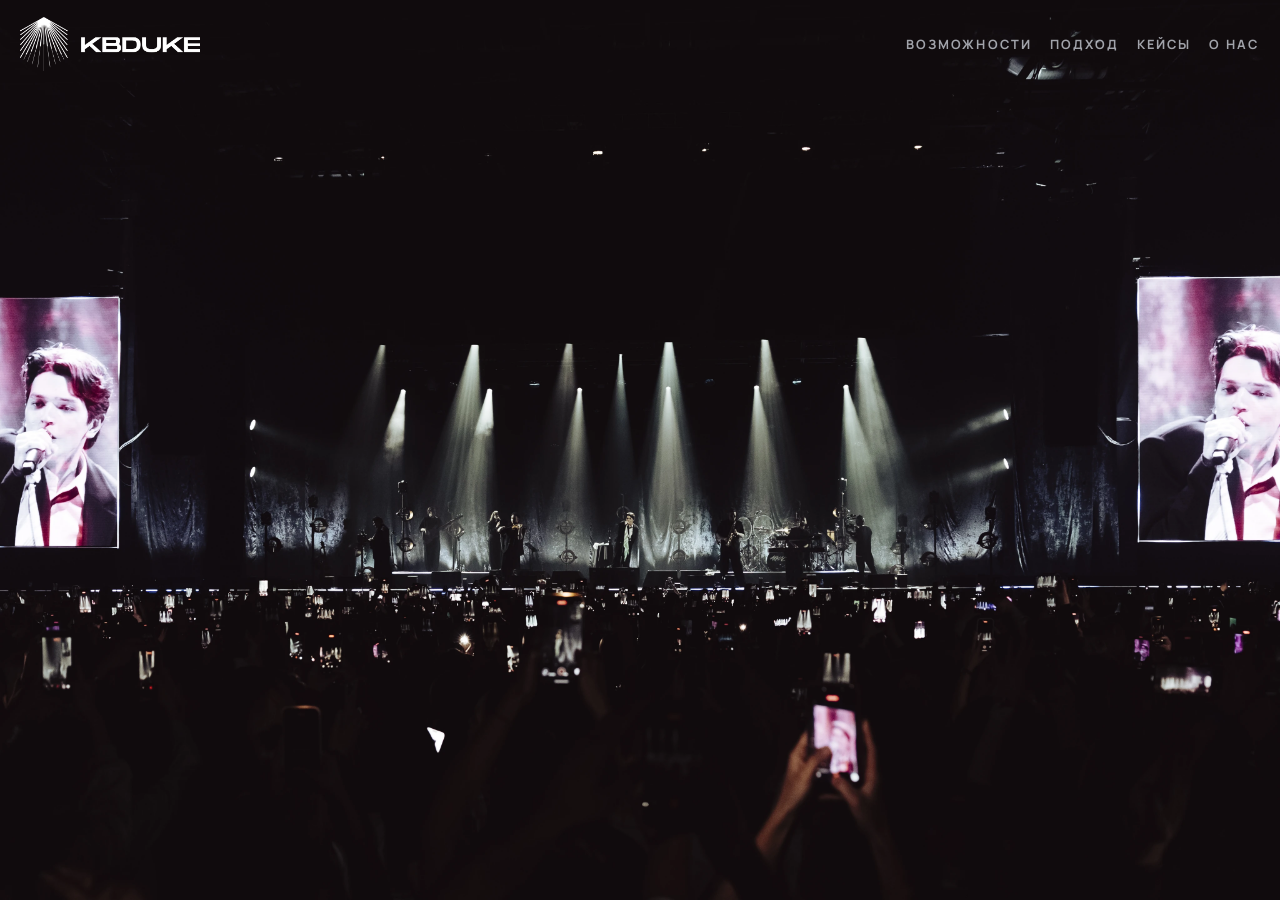
==== commit 1a2a0057: "Update partners and add March 2026 cases" ====
--- a/index.html
+++ b/index.html
@@ -80,7 +80,7 @@
     </main>
 
     <!-- Клиентский JavaScript отвечает за фильтры, лайтбокс и reduced-motion. -->
-    <script src="./assets/cases/portfolio-data.js?v=20260403-newcases-5"></script>
-    <script src="./script.js?v=20260403-newcases-3"></script>
+    <script src="./assets/cases/portfolio-data.js?v=20260413-newcases-2"></script>
+    <script src="./script.js?v=20260413-newcases-2"></script>
   </body>
 </html>
